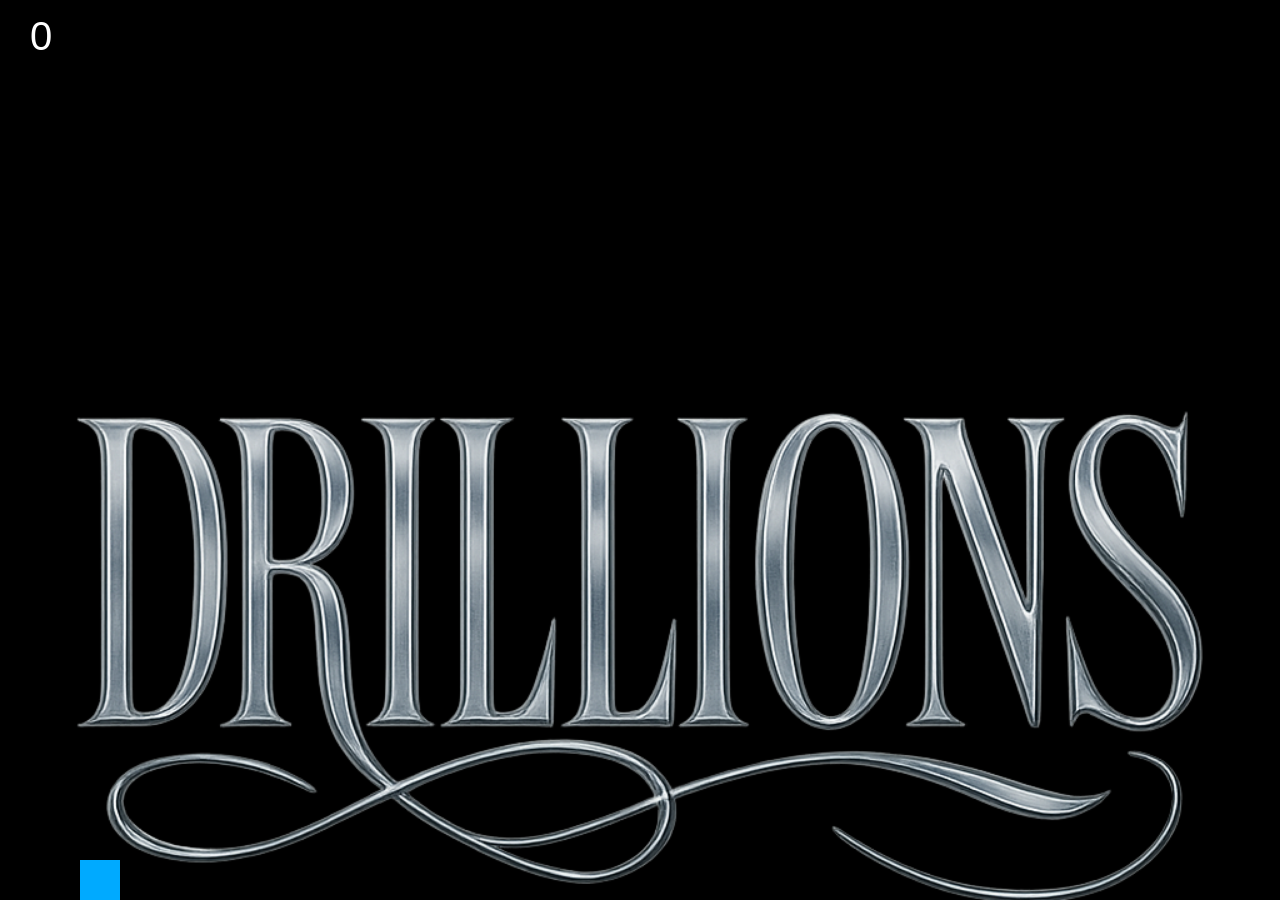
==== flappy/index.html @ d4b25afe "comkiy" ====
<!DOCTYPE html>
<html lang="en">
<head>
    <meta charset="UTF-8" />
    <meta name="viewport" content="width=device-width, initial-scale=1.0" />
    <title>Drillions Flappy</title>
    <link rel="stylesheet" href="style.css" />
</head>
<body>

    <canvas id="gameCanvas"></canvas>

    <script src="script.js"></script>
</body>
</html>
---- flappy/style.css ----
body {
    margin: 0;
    overflow: hidden;
    background: #000;
    font-family: Arial, sans-serif;
}

canvas {
    display: block;
    margin: 0 auto;
    background: url('../drillions-bg.png');
    background-size: cover;
}
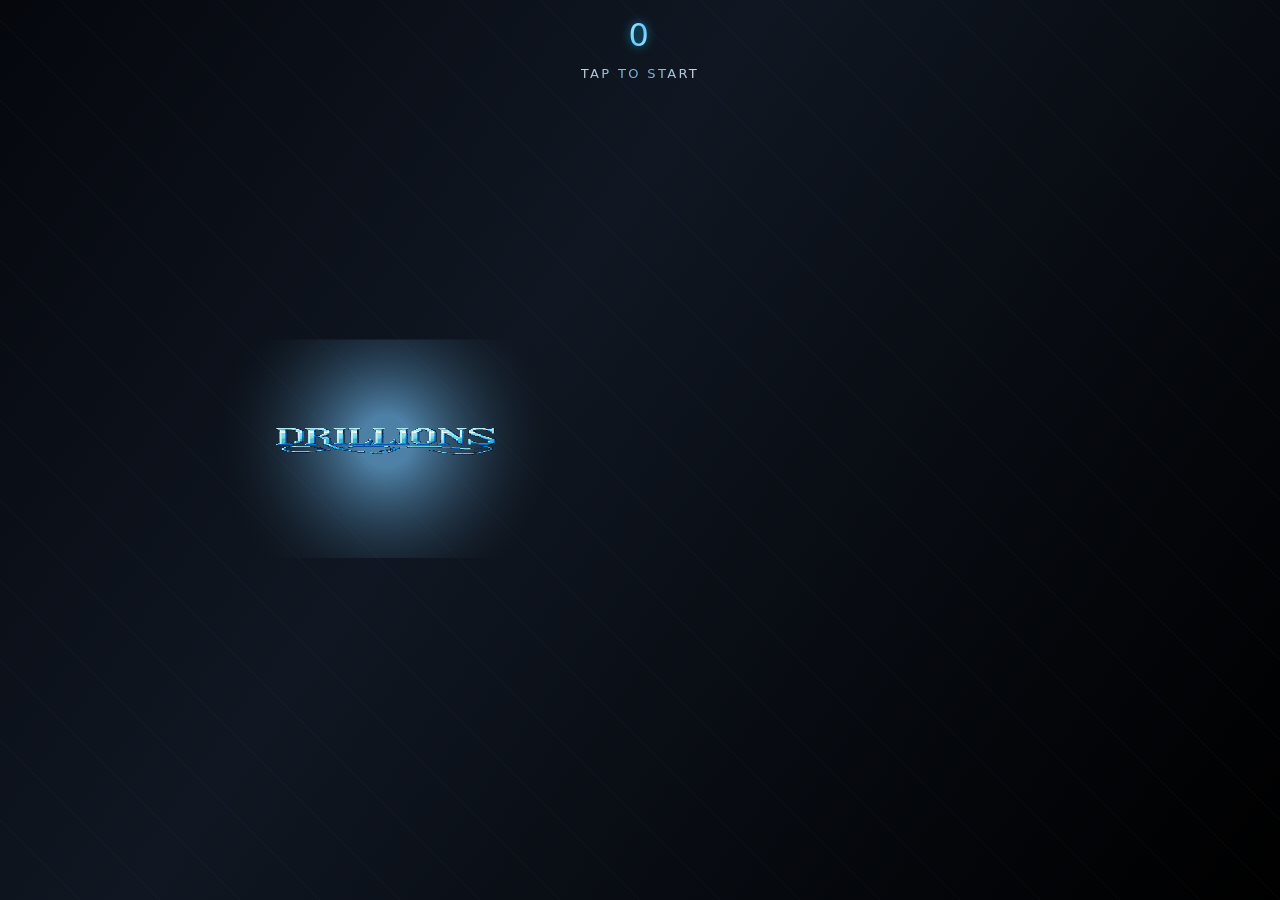
==== commit b877da11: "ik" ====
--- a/flappy/index.html
+++ b/flappy/index.html
@@ -1,15 +1,19 @@
 <!DOCTYPE html>
 <html lang="en">
 <head>
-    <meta charset="UTF-8" />
-    <meta name="viewport" content="width=device-width, initial-scale=1.0" />
-    <title>Drillions Flappy</title>
-    <link rel="stylesheet" href="style.css" />
+  <meta charset="UTF-8" />
+  <title>Drillions Flappy</title>
+  <meta name="viewport" content="width=device-width, initial-scale=1.0, maximum-scale=1.0, user-scalable=no" />
+  <link rel="stylesheet" href="style.css" />
 </head>
 <body>
+  <canvas id="gameCanvas"></canvas>
 
-    <canvas id="gameCanvas"></canvas>
+  <div id="hud">
+    <div id="score">0</div>
+    <div id="message">TAP TO START</div>
+  </div>
 
-    <script src="script.js"></script>
+  <script src="script.js"></script>
 </body>
 </html>
--- a/flappy/style.css
+++ b/flappy/style.css
@@ -1,13 +1,57 @@
-body {
-    margin: 0;
-    overflow: hidden;
-    background: #000;
-    font-family: Arial, sans-serif;
+* {
+  box-sizing: border-box;
+  margin: 0;
+  padding: 0;
 }
 
-canvas {
-    display: block;
-    margin: 0 auto;
-    background: url('../drillions-bg.png');
-    background-size: cover;
+html,
+body {
+  width: 100%;
+  height: 100%;
+  overflow: hidden;
+  background: #000;
+  font-family: system-ui, -apple-system, BlinkMacSystemFont, "SF Pro Text",
+    "Segoe UI", sans-serif;
+}
+
+/* Full-screen canvas */
+#gameCanvas {
+  display: block;
+  width: 100vw;
+  height: 100vh;
+}
+
+/* HUD (score + message overlay) */
+#hud {
+  position: fixed;
+  inset: 0;
+  pointer-events: none;
+  display: flex;
+  flex-direction: column;
+  align-items: center;
+  justify-content: flex-start;
+  padding-top: 16px;
+}
+
+#score {
+  font-size: 32px;
+  letter-spacing: 0.08em;
+  text-shadow: 0 0 10px rgba(0, 200, 255, 0.7);
+}
+
+#message {
+  margin-top: 12px;
+  font-size: 13px;
+  text-transform: uppercase;
+  letter-spacing: 0.18em;
+  opacity: 0.85;
+}
+
+/* Chrome gradient text */
+#score,
+#message {
+  background: linear-gradient(120deg, #e5f7ff, #7cc8ff, #ffffff);
+  -webkit-background-clip: text;
+  background-clip: text;
+  color: transparent;
 }
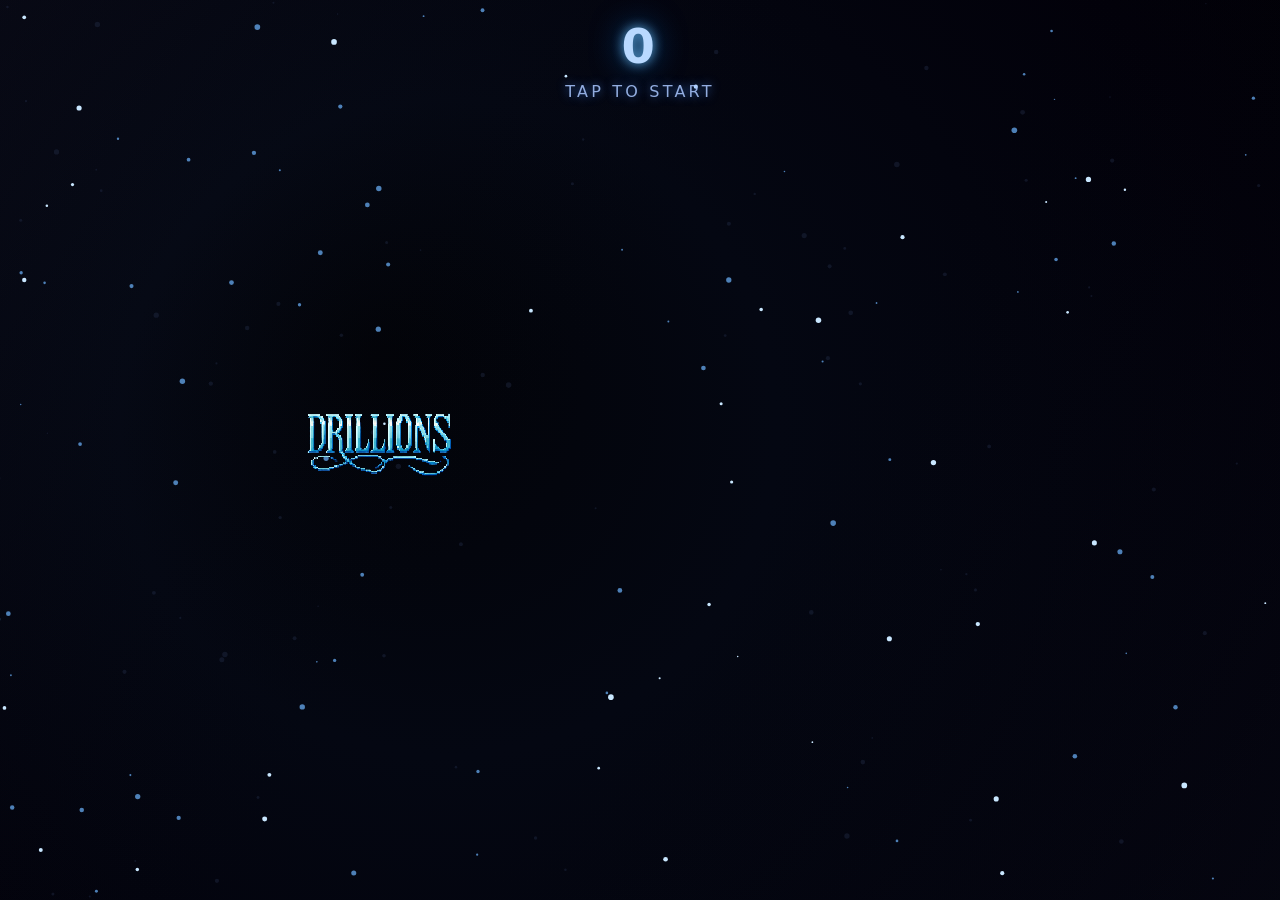
==== commit 869c2a32: "it" ====
--- a/flappy/index.html
+++ b/flappy/index.html
@@ -1,19 +1,19 @@
 <!DOCTYPE html>
 <html lang="en">
 <head>
-  <meta charset="UTF-8" />
-  <title>Drillions Flappy</title>
-  <meta name="viewport" content="width=device-width, initial-scale=1.0, maximum-scale=1.0, user-scalable=no" />
-  <link rel="stylesheet" href="style.css" />
+    <meta charset="UTF-8" />
+    <title>Drillions Galaxy — Flappy Mode</title>
+    <meta name="viewport" content="width=device-width, initial-scale=1.0, maximum-scale=1.0, user-scalable=no" />
+    <link rel="stylesheet" href="style.css" />
 </head>
 <body>
-  <canvas id="gameCanvas"></canvas>
+    <div id="ui">
+        <div id="score">0</div>
+        <div id="message">TAP TO START</div>
+    </div>
 
-  <div id="hud">
-    <div id="score">0</div>
-    <div id="message">TAP TO START</div>
-  </div>
+    <canvas id="gameCanvas"></canvas>
 
-  <script src="script.js"></script>
+    <script src="script.js"></script>
 </body>
 </html>
--- a/flappy/style.css
+++ b/flappy/style.css
@@ -1,57 +1,49 @@
 * {
-  box-sizing: border-box;
-  margin: 0;
-  padding: 0;
+    box-sizing: border-box;
+    margin: 0;
+    padding: 0;
 }
 
-html,
-body {
-  width: 100%;
-  height: 100%;
-  overflow: hidden;
-  background: #000;
-  font-family: system-ui, -apple-system, BlinkMacSystemFont, "SF Pro Text",
-    "Segoe UI", sans-serif;
+html, body {
+    width: 100%;
+    height: 100%;
+    overflow: hidden;
+    background: #000;
+    font-family: system-ui, -apple-system, BlinkMacSystemFont, "SF Pro Text", sans-serif;
 }
 
-/* Full-screen canvas */
 #gameCanvas {
-  display: block;
-  width: 100vw;
-  height: 100vh;
+    position: fixed;
+    inset: 0;
+    width: 100%;
+    height: 100%;
+    touch-action: none; /* helps with iOS */
 }
 
-/* HUD (score + message overlay) */
-#hud {
-  position: fixed;
-  inset: 0;
-  pointer-events: none;
-  display: flex;
-  flex-direction: column;
-  align-items: center;
-  justify-content: flex-start;
-  padding-top: 16px;
+#ui {
+    position: fixed;
+    top: 0;
+    left: 0;
+    width: 100%;
+    pointer-events: none;
+    text-align: center;
+    padding-top: 18px;
+    z-index: 10;
 }
 
 #score {
-  font-size: 32px;
-  letter-spacing: 0.08em;
-  text-shadow: 0 0 10px rgba(0, 200, 255, 0.7);
+    font-size: 48px;
+    font-weight: 600;
+    letter-spacing: 0.08em;
+    color: #b9d9ff;
+    text-shadow: 0 0 12px rgba(111, 195, 255, 0.9),
+                 0 0 32px rgba(0, 102, 204, 0.8);
 }
 
 #message {
-  margin-top: 12px;
-  font-size: 13px;
-  text-transform: uppercase;
-  letter-spacing: 0.18em;
-  opacity: 0.85;
-}
-
-/* Chrome gradient text */
-#score,
-#message {
-  background: linear-gradient(120deg, #e5f7ff, #7cc8ff, #ffffff);
-  -webkit-background-clip: text;
-  background-clip: text;
-  color: transparent;
+    margin-top: 8px;
+    font-size: 16px;
+    letter-spacing: 0.2em;
+    color: rgba(170, 200, 255, 0.85);
+    text-shadow: 0 0 10px rgba(70, 140, 255, 0.7);
 }
